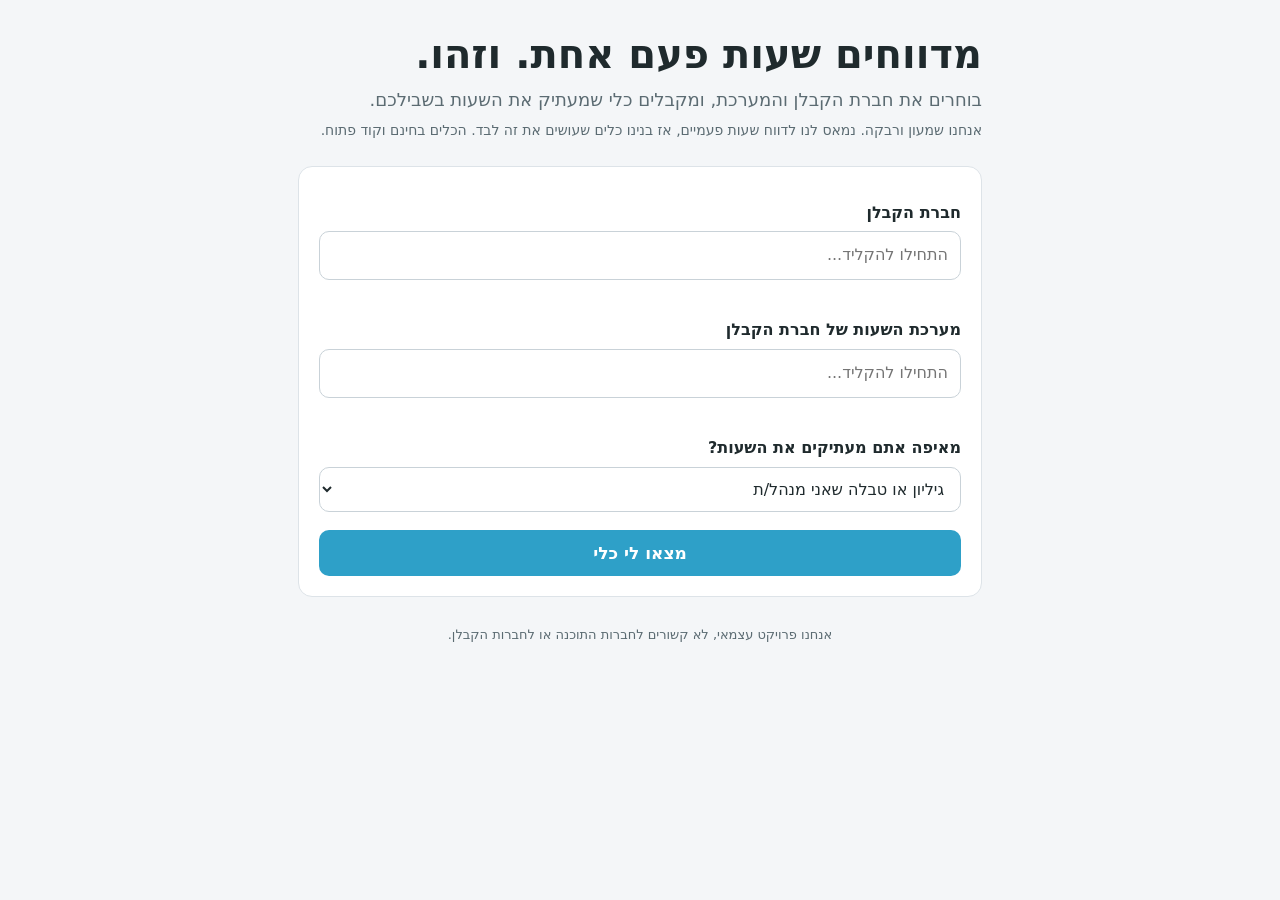
==== site/index.html @ 29386688 "Directory page (company + payroll system + hours source to tool) and Page Structure Capture extensio" ====
<!doctype html>
<html lang="he" dir="rtl">
<head>
<meta charset="utf-8">
<meta name="viewport" content="width=device-width, initial-scale=1">
<title>מדווחים שעות פעם אחת</title>
<meta name="description" content="בוחרים את חברת הקבלן והמערכת, ומקבלים כלי שמעתיק את השעות בשבילכם.">
<style>
  :root { --ink:#1f2a2d; --muted:#5b6b72; --line:#dde3e8; --bg:#f4f6f8; --card:#fff; --accent:#2ea0c8; --accent-ink:#fff; --ok:#1b7a3a; --warn:#9a5b00; }
  * { box-sizing: border-box; }
  body { margin:0; font:16px/1.55 system-ui, -apple-system, "Segoe UI", Arial, sans-serif; color:var(--ink); background:var(--bg); }
  main { max-width: 720px; margin: 0 auto; padding: 32px 18px 56px; }
  h1 { font-size: clamp(28px, 6vw, 40px); line-height: 1.1; margin: 0 0 10px; }
  .sub { color: var(--muted); font-size: 18px; margin: 0 0 6px; }
  .about { color: var(--muted); font-size: 14px; margin: 0 0 24px; }
  .card { background: var(--card); border: 1px solid var(--line); border-radius: 14px; padding: 20px; margin: 16px 0; }
  label { display:block; font-weight: 600; margin: 14px 0 6px; }
  .field { position: relative; }
  input[type=text], select { width:100%; font: inherit; padding: 11px 12px; border: 1px solid #c9d2d8; border-radius: 10px; background:#fff; color: var(--ink); }
  input[type=text]:focus, select:focus { outline: 2px solid var(--accent); outline-offset: 1px; }
  .suggest { position:absolute; inset-inline:0; top:100%; margin-top:4px; background:#fff; border:1px solid var(--line); border-radius:10px; box-shadow:0 8px 24px rgba(0,0,0,.08); z-index:5; max-height:260px; overflow:auto; }
  .suggest div { padding: 9px 12px; cursor: pointer; }
  .suggest div[aria-selected=true], .suggest div:hover { background:#eef6fa; }
  .suggest small { color: var(--muted); margin-inline-start: 6px; }
  .note { font-size: 13px; color: var(--muted); margin-top: 6px; min-height: 18px; }
  .note.auto { color: var(--ok); }
  button.primary { margin-top: 18px; width: 100%; background: var(--accent); color: var(--accent-ink); border: 0; border-radius: 10px; padding: 13px; font: 600 17px system-ui, Arial, sans-serif; cursor: pointer; }
  #result h2 { font-size: 22px; margin: 0 0 8px; }
  .owner { font-size: 14px; color: var(--muted); }
  ol { padding-inline-start: 22px; margin: 10px 0; }
  li { margin: 4px 0; }
  .links a, a.btn { display: inline-block; margin: 6px 0 0 8px; padding: 9px 14px; border-radius: 10px; background: #eef6fa; color: #0f5f7a; text-decoration: none; font-weight: 600; }
  a.btn.wa { background: #e7f7ec; color: #135c2c; }
  a.btn.disabled { background: #f0f2f4; color: #8a979d; pointer-events: none; }
  .warn { color: var(--warn); font-size: 14px; margin-top: 8px; }
  .option { border-top: 1px solid var(--line); padding-top: 14px; margin-top: 14px; }
  .option h3 { font-size: 18px; margin: 0 0 4px; }
  .privacy { background: #f6faf7; border: 1px solid #d5eadb; border-radius: 10px; padding: 10px 12px; font-size: 14px; margin-top: 10px; }
  footer { color: var(--muted); font-size: 13px; text-align: center; margin-top: 28px; }
  [hidden] { display: none !important; }
</style>
</head>
<body>
<main>
  <h1>מדווחים שעות פעם אחת. וזהו.</h1>
  <p class="sub">בוחרים את חברת הקבלן והמערכת, ומקבלים כלי שמעתיק את השעות בשבילכם.</p>
  <p class="about">אנחנו שמעון ורבקה. נמאס לנו לדווח שעות פעמיים, אז בנינו כלים שעושים את זה לבד. הכלים בחינם וקוד פתוח.</p>

  <form class="card" id="form" autocomplete="off">
    <label for="company">חברת הקבלן</label>
    <div class="field">
      <input type="text" id="company" placeholder="התחילו להקליד..." role="combobox" aria-expanded="false" aria-controls="company-list">
      <div class="suggest" id="company-list" role="listbox" hidden></div>
    </div>
    <div class="note" id="company-note"></div>

    <label for="payroll">מערכת השעות של חברת הקבלן</label>
    <div class="field">
      <input type="text" id="payroll" placeholder="התחילו להקליד..." role="combobox" aria-expanded="false" aria-controls="payroll-list">
      <div class="suggest" id="payroll-list" role="listbox" hidden></div>
    </div>
    <div class="note" id="payroll-note"></div>

    <label for="source">מאיפה אתם מעתיקים את השעות?</label>
    <select id="source"></select>

    <button class="primary" type="submit">מצאו לי כלי</button>
  </form>

  <section class="card" id="result" hidden aria-live="polite"></section>

  <footer>אנחנו פרויקט עצמאי, לא קשורים לחברות התוכנה או לחברות הקבלן.</footer>
</main>

<script src="data.js"></script>
<script>
(function () {
  const D = window.HOURS_DATA;
  const $ = (s) => document.querySelector(s);
  const esc = (s) => String(s).replace(/[&<>"']/g, (c) => ({ '&': '&amp;', '<': '&lt;', '>': '&gt;', '"': '&quot;', "'": '&#39;' }[c]));

  // ---- matching: case, quotes, geresh, dots, dashes, spaces and final letters do not matter ----
  const FINALS = { 'ך': 'כ', 'ם': 'מ', 'ן': 'נ', 'ף': 'פ', 'ץ': 'צ' };
  const norm = (s) => String(s || '').toLowerCase().replace(/[ךםןףץ]/g, (c) => FINALS[c]).replace(/["'׳״`.\-_\s/()]/g, '');
  function lev1(a, b) { // true when edit distance <= 1
    if (Math.abs(a.length - b.length) > 1) return false;
    let i = 0, j = 0, edits = 0;
    while (i < a.length && j < b.length) {
      if (a[i] === b[j]) { i++; j++; continue; }
      if (++edits > 1) return false;
      if (a.length > b.length) i++; else if (b.length > a.length) j++; else { i++; j++; }
    }
    return edits + (a.length - i) + (b.length - j) <= 1;
  }
  function search(list, q) {
    const n = norm(q); if (!n) return [];
    const scored = [];
    for (const item of list) {
      const keys = [item.he, item.en, ...(item.aliases || [])].map(norm);
      let score = 0;
      for (const k of keys) {
        if (k === n) score = Math.max(score, 3);
        else if (k.startsWith(n)) score = Math.max(score, 2);
        else if (k.includes(n) && n.length >= 2) score = Math.max(score, 1);
        else if (n.length >= 4 && lev1(n, k.slice(0, n.length))) score = Math.max(score, 0.5);
      }
      if (score) scored.push({ item, score });
    }
    return scored.sort((a, b) => b.score - a.score).slice(0, 8).map((x) => x.item);
  }
  const exact = (list, q) => { const n = norm(q); return list.find((i) => [i.he, i.en, ...(i.aliases || [])].some((k) => norm(k) === n)) || null; };

  // ---- combobox ----
  function combo(inputSel, listSel, list, onPick) {
    const input = $(inputSel), box = $(listSel); let items = [], active = -1;
    const close = () => { box.hidden = true; input.setAttribute('aria-expanded', 'false'); active = -1; };
    const render = () => {
      items = search(list, input.value);
      box.innerHTML = items.map((it, i) => `<div role="option" data-i="${i}" aria-selected="${i === active}">${esc(it.he)}<small>${esc(it.en)}</small></div>`).join('');
      box.hidden = !items.length; input.setAttribute('aria-expanded', String(!!items.length));
    };
    const pick = (it) => { input.value = it.he; close(); onPick(it); };
    input.addEventListener('input', () => { active = -1; render(); onPick(exact(list, input.value), true); });
    input.addEventListener('keydown', (e) => {
      if (box.hidden) return;
      if (e.key === 'ArrowDown') { active = Math.min(items.length - 1, active + 1); render(); e.preventDefault(); }
      else if (e.key === 'ArrowUp') { active = Math.max(0, active - 1); render(); e.preventDefault(); }
      else if (e.key === 'Enter' && active >= 0) { pick(items[active]); e.preventDefault(); }
      else if (e.key === 'Escape') close();
    });
    box.addEventListener('mousedown', (e) => { const d = e.target.closest('[data-i]'); if (d) { pick(items[+d.dataset.i]); e.preventDefault(); } });
    input.addEventListener('blur', () => setTimeout(close, 120));
  }

  let company = null, payroll = null, payrollAuto = false;
  combo('#company', '#company-list', D.contractors, (it, typing) => {
    company = it;
    const note = $('#company-note');
    if (it && it.payroll) {
      const p = D.payroll.find((x) => x.key === it.payroll);
      if (p && (!payroll || payrollAuto)) { payroll = p; payrollAuto = true; $('#payroll').value = p.he; $('#payroll-note').textContent = 'מילאנו אוטומטית לפי החברה, אפשר לשנות אם צריך.'; $('#payroll-note').className = 'note auto'; }
      note.textContent = '';
    } else if (!it && $('#company').value.trim() && !typing) {
      note.textContent = 'החברה לא ברשימה? הכל בסדר. פשוט תכתבו את השם ונמשיך משם.';
    } else note.textContent = '';
  });
  combo('#payroll', '#payroll-list', D.payroll, (it) => {
    payroll = it; payrollAuto = false;
    const note = $('#payroll-note'); note.className = 'note'; note.textContent = '';
  });
  $('#source').innerHTML = D.sources.map((s) => `<option value="${s.key}">${esc(s.label)}</option>`).join('');

  // ---- result ----
  function contactButtons(company, system) {
    const msg = 'היי, הגעתי מהעמוד של דיווח השעות. אני בחברה {company} והמערכת היא {system}.'
      .replace('{company}', company || '?').replace('{system}', system || '?');
    return D.contacts.map((c) => {
      const wa = c.whatsapp ? `<a class="btn wa" target="_blank" rel="noopener" href="https://wa.me/${esc(c.whatsapp)}?text=${encodeURIComponent(msg)}">וואטסאפ ל${esc(c.name)}</a>`
        : `<a class="btn disabled">וואטסאפ ל${esc(c.name)} (בקרוב)</a>`;
      const tm = c.teams ? `<a class="btn" target="_blank" rel="noopener" href="https://teams.microsoft.com/l/chat/0/0?users=${encodeURIComponent(c.teams)}&message=${encodeURIComponent(msg)}">Teams ל${esc(c.name)}</a>` : '';
      return wa + tm;
    }).join('');
  }

  $('#form').addEventListener('submit', (e) => {
    e.preventDefault();
    const companyName = company ? company.he : $('#company').value.trim();
    const systemName = payroll ? payroll.he : $('#payroll').value.trim();
    const source = $('#source').value;
    const tool = payroll && D.tools[payroll.key];
    const out = $('#result'); let html = '';

    if (tool && !tool.pending) {
      html += `<h2>יש לנו כלי בשבילכם: ${esc(tool.name)}</h2><div class="owner">מי בנה: ${esc(tool.owner)}</div>`;
      html += `<p>${esc(tool.desc)}</p><ol>${tool.steps.map((s) => `<li>${esc(s)}</li>`).join('')}</ol>`;
      html += `<div class="links">${tool.links.map((l) => `<a target="_blank" rel="noopener" href="${esc(l.url)}">${esc(l.label)}</a>`).join('')}</div>`;
      if (tool.sources && !tool.sources.includes(source)) html += `<div class="warn">${esc(tool.sourceNote || 'הכלי עוד לא קורא את מקור השעות שבחרתם. כתבו לנו ונבדוק יחד.')}</div>`;
      html += `<div class="option"><h3>שאלות? כתבו לנו</h3>${contactButtons(companyName, systemName)}</div>`;
    } else if (tool && tool.pending) {
      html += `<h2>${esc(tool.name)}: יש פתרון בדרך</h2><p>${esc(tool.desc)}</p>${contactButtons(companyName, systemName)}`;
    } else {
      html += `<h2>עוד אין לנו כלי ל${esc(systemName || 'מערכת הזאת')}</h2>`;
      html += `<p>אוקיי, עוד אין לנו כלי למערכת הזאת. רוצים לבנות אותו איתנו? זה לא טכני, מבטיחים.</p>`;
      html += `<div class="option"><h3>הדרך הפשוטה: דברו איתנו</h3><p>כתבו לנו בוואטסאפ או ב-Teams את שם החברה והמערכת ונדבר.</p>${contactButtons(companyName, systemName)}</div>`;
      html += `<div class="option"><h3>הדרך הטכנית (אבל בקטנה): לשמור את מבנה העמוד</h3>
        <p>יש תוסף קטן ששומר רק את המבנה של עמוד השעות, בלי שום פרט אישי שלכם. שולחים לנו את הקובץ שהוא יוצר, וממנו אנחנו בונים את הכלי החדש.</p>
        <ol><li>מתקינים את התוסף לדפדפן</li><li>נכנסים למערכת, לעמוד דיווח השעות של החודש האחרון</li><li>לוחצים על האייקון של התוסף, רואים תצוגה מקדימה ולוחצים 'הורדה'</li><li>שולחים לנו את הקובץ שירד למחשב</li></ol>
        <div class="privacy">התוסף מוחק מהעמוד כל טקסט, כל ערך בשדות וכל מספר מזהה, ומשאיר רק את המבנה. לפני ההורדה רואים את הקובץ, ואפשר לחפש בו את השם או מספר העובד שלכם כדי לוודא שהם לא שם. שום דבר לא נשלח אוטומטית, אתם שולחים את הקובץ בעצמכם.</div>
        <div class="links"><a href="${esc(D.captureDownload)}">הורדת התוסף</a><a target="_blank" rel="noopener" href="https://github.com/lshimon/fill-hours/tree/main/capture">הקוד של התוסף</a></div></div>`;
    }
    out.innerHTML = html; out.hidden = false;
    out.scrollIntoView({ behavior: 'smooth', block: 'start' });
  });
})();
</script>
</body>
</html>
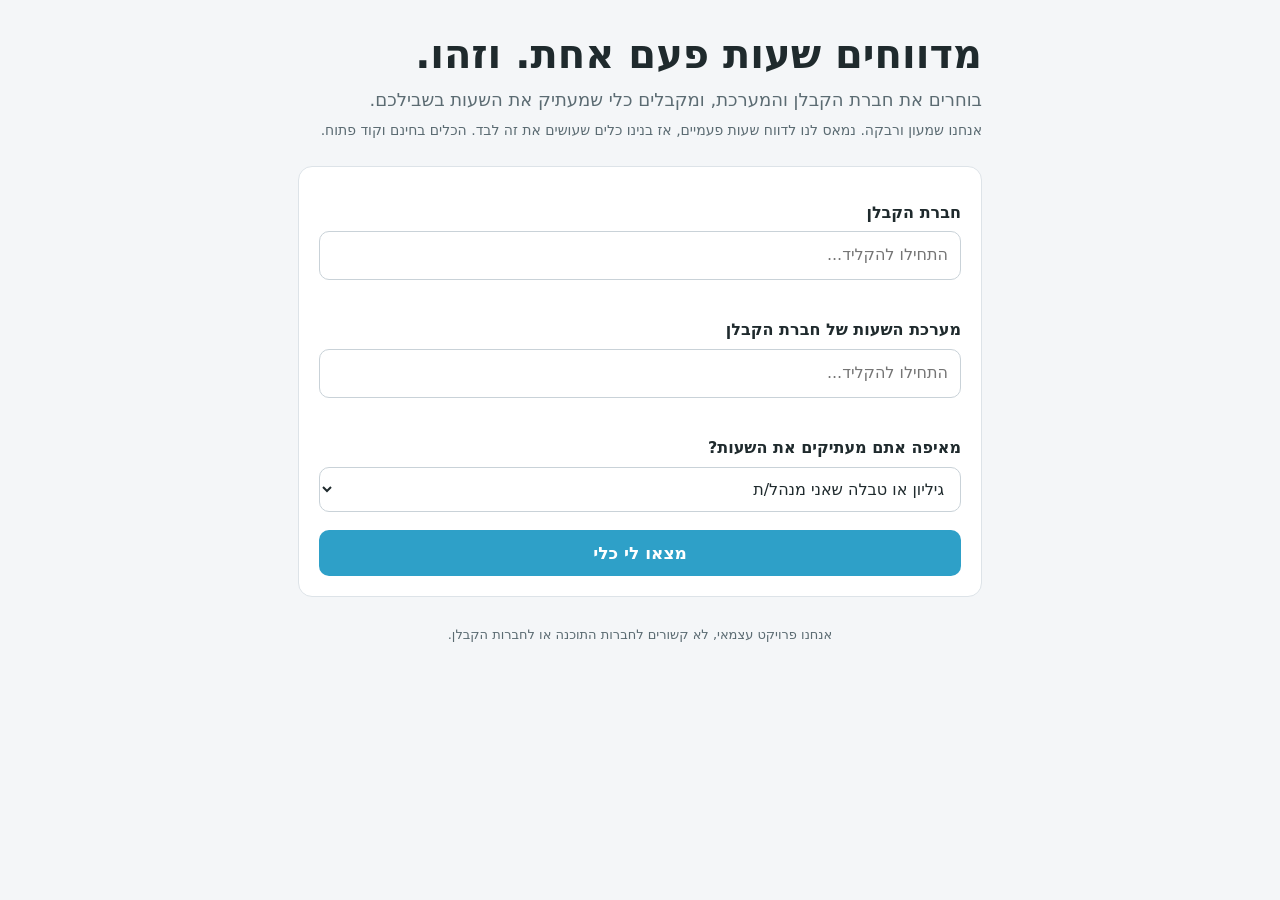
==== commit b7f8f804: "Page: per-source confidence on each tool card (verified, tested on one sample, try, not supported); " ====
--- a/site/index.html
+++ b/site/index.html
@@ -32,7 +32,11 @@
   .links a, a.btn { display: inline-block; margin: 6px 0 0 8px; padding: 9px 14px; border-radius: 10px; background: #eef6fa; color: #0f5f7a; text-decoration: none; font-weight: 600; }
   a.btn.wa { background: #e7f7ec; color: #135c2c; }
   a.btn.disabled { background: #f0f2f4; color: #8a979d; pointer-events: none; }
-  .warn { color: var(--warn); font-size: 14px; margin-top: 8px; }
+  .conf { font-size: 14px; margin-top: 10px; padding: 9px 12px; border-radius: 10px; }
+  .conf.verified { background: #e9f6ee; color: #135c2c; }
+  .conf.sample { background: #eef6fa; color: #0f5f7a; }
+  .conf.try { background: #fff6e5; color: var(--warn); }
+  .conf.no { background: #fdecea; color: #8a1f14; }
   .option { border-top: 1px solid var(--line); padding-top: 14px; margin-top: 14px; }
   .option h3 { font-size: 18px; margin: 0 0 4px; }
   .privacy { background: #f6faf7; border: 1px solid #d5eadb; border-radius: 10px; padding: 10px 12px; font-size: 14px; margin-top: 10px; }
@@ -174,7 +178,10 @@
       html += `<h2>יש לנו כלי בשבילכם: ${esc(tool.name)}</h2><div class="owner">מי בנה: ${esc(tool.owner)}</div>`;
       html += `<p>${esc(tool.desc)}</p><ol>${tool.steps.map((s) => `<li>${esc(s)}</li>`).join('')}</ol>`;
       html += `<div class="links">${tool.links.map((l) => `<a target="_blank" rel="noopener" href="${esc(l.url)}">${esc(l.label)}</a>`).join('')}</div>`;
-      if (tool.sources && !tool.sources.includes(source)) html += `<div class="warn">${esc(tool.sourceNote || 'הכלי עוד לא קורא את מקור השעות שבחרתם. כתבו לנו ונבדוק יחד.')}</div>`;
+      const s = (tool.support || {})[source] || 'no';
+      const level = typeof s === 'string' ? s : s.level;
+      const text = D.confidence[level].replace('{place}', s.place || '');
+      html += `<div class="conf ${level}">${esc(text)}</div>`;
       html += `<div class="option"><h3>שאלות? כתבו לנו</h3>${contactButtons(companyName, systemName)}</div>`;
     } else if (tool && tool.pending) {
       html += `<h2>${esc(tool.name)}: יש פתרון בדרך</h2><p>${esc(tool.desc)}</p>${contactButtons(companyName, systemName)}`;
